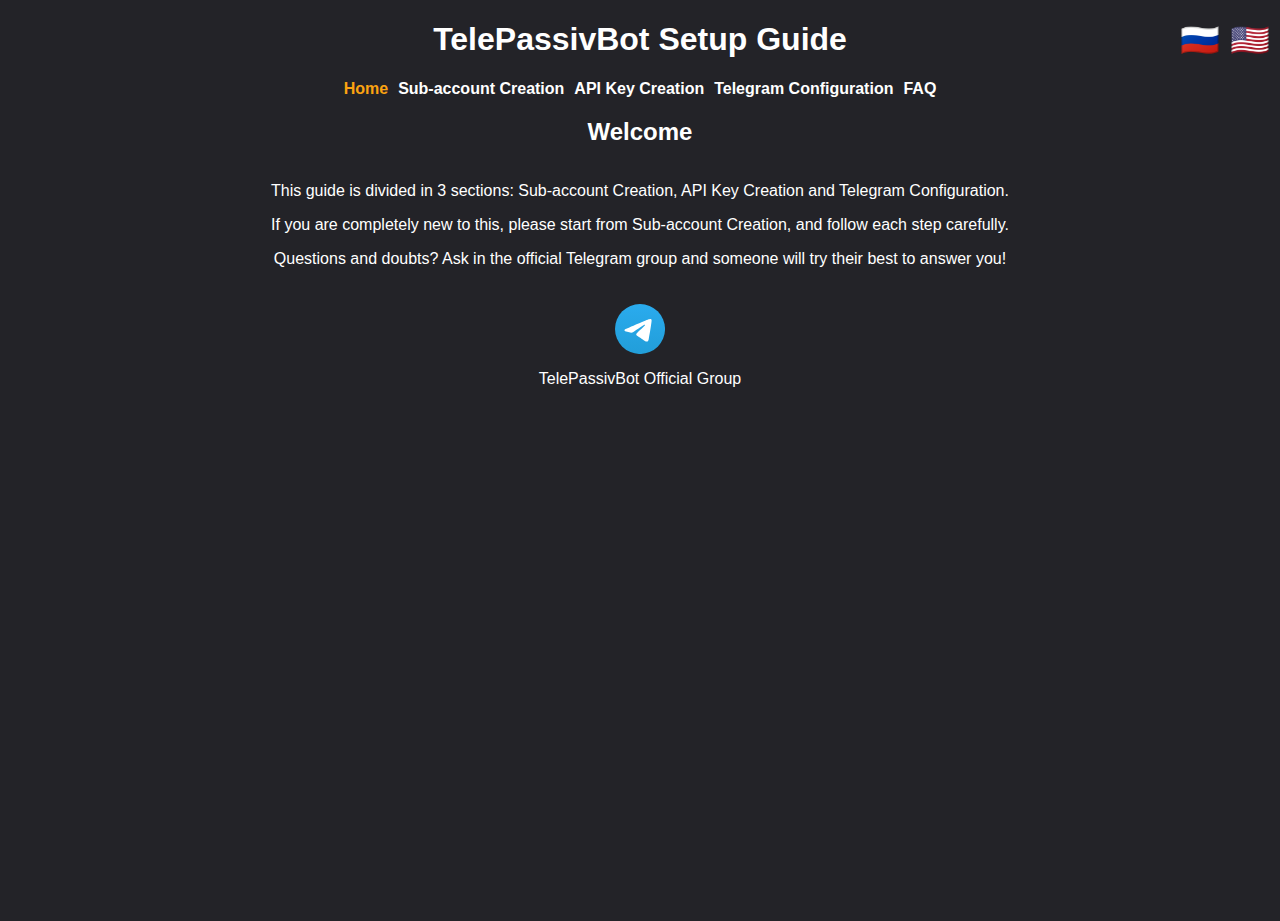
==== index.html @ 81a959b4 "Add faq section to the navbar" ====
<!DOCTYPE html>
<html lang="en">

<head>
    <meta charset="UTF-8">
    <meta name="viewport" content="width=device-width, initial-scale=1.0">
    <link rel="stylesheet" href="styles/styles.css">
    <script src="js/languageToggle.js" defer></script>
    <title>TelePassivBot Setup Guide</title>
</head>

<body>
    <header>
        <div>
            <h1 class="en-text">TelePassivBot Setup Guide</h1>
            <h1 class="ru-text">Руководство по настройке TelePassivBot</h1>
        </div>
        <nav class="navbar-links">
            <ul>
                <li>
                    <a href="index.html" class="navbar-links-selected en-text">Home</a>
                    <a href="index.html" class="navbar-links-selected ru-text">дом</a>
                </li>
                <li>
                    <a href="subaccount.html" class="en-text">Sub-account Creation</a>
                    <a href="subaccount.html" class="ru-text">Создание субсчета</a>
                </li>
                <li>
                    <a href="apicreation.html" class="en-text">API Key Creation</a>
                    <a href="apicreation.html" class="ru-text">Создание ключа API</a>
                </li>
                <li>
                    <a href="telegramconfig.html" class="en-text">Telegram Configuration</a>
                    <a href="telegramconfig.html" class="ru-text">Конфигурация Telegram</a>
                </li>
                <li>
                    <a href="faq.html" class="en-text">FAQ</a>
                    <a href="faq.html" class="ru-text">FAQ</a>
                </li>
            </ul>
            <div class="language-menu">
                <button class="language-btn">🇷🇺</button>
                <button class="language-btn">🇺🇸</button>
            </div>
        </nav>
    </header>
    <main>
        <h2 class="en-text">Welcome</h2>
        <h2 class="ru-text">Добро пожаловать</h2>
        <div id="welcome-text">
            <div>
                <p class="en-text">This guide is divided in 3 sections: Sub-account Creation, API Key Creation and
                    Telegram Configuration.</p>
                <p class="ru-text">Это руководство состоит из 3 разделов: Создание субаккаунта, создание ключа API и
                    настройка Telegram.</p>
                <p class="en-text">If you are completely new to this, please start from
                    Sub-account Creation, and follow each step carefully.</p>
                <p class="ru-text">Если вы совсем новичок, начните с создания субаккаунта и внимательно следуйте каждому
                    шагу.</p>
                <p class="en-text">Questions and doubts? Ask in the official Telegram
                    group and someone will try their best to answer you!</p>
                <p class="ru-text">Вопросы и сомнения? Спросите в официальной группе Telegram, и кто-нибудь постарается
                    ответить вам!</p>
            </div>
            <div>
                <a href="https://t.me/TelePassivBotChat" target="_blank">
                    <img src="public/icons/Telegram_2019_Logo.svg" alt="Telegram logo" id="telegram-logo">
                    <p class="en-text">TelePassivBot Official Group</p>
                    <p class="ru-text">Официальная группа TelePassivBot</p>
                </a>
            </div>
        </div>
    </main>
</body>

</html>
---- styles/styles.css ----
* {
    font-family: 'Helvetica';
    color: white;
}

body {
    height: 100vh;
    margin: 0;
    padding: 0;
    /* background: linear-gradient(to bottom, #232328 0%, #14213D); */
    background-color: #232328;
}

h1 {
    text-align: center;
}

h2 {
    text-align: center;
}

header {
    position: relative
}

main {
    padding: 0 2%;
}

.language-menu {
    position: absolute;
    top: 0;
    right: 0;
    margin-top: 0;
    margin-right: 10px;
    display: flex;
    gap: 10px;
}


.language-menu button {
    appearance: none;
    padding: 0;
    margin: 0;
    background-image: none;
    border-radius: 0;
    border: none;
    background-color: transparent;
    text-shadow: none;
    font-size: 2rem;
    cursor: pointer;
}

.navbar-links {
    display: flex;
    justify-content: center;
    width: 100%;
}

.navbar-links ul {
    margin: 0;
    padding: 0;
    list-style: none;
    display: flex;
    gap: 10px;
}

.navbar-links ul>li>a {
    text-decoration: none;
    font-weight: bold;
}

.navbar-links ul>li>a:hover {
    color: #FCA311;
    transition-duration: 0.4s;
}

.navbar-links-selected {
    color: #FCA311;
}

#welcome-text {
    display: flex;
    flex-direction: column;
    align-items: center;
    /* Centers all child elements */
    text-align: center;
}

#welcome-text div {
    margin-bottom: 20px;
}

#telegram-logo {
    width: 50px;
    /* Adjust size as needed */
    height: auto;
}

#welcome-text div:last-child {
    display: flex;
    flex-direction: column;
    align-items: center;
    /* Centers both the logo and text */
}

/* Optional: Style the link */
#welcome-text a {
    text-decoration: none;
    /* Remove underline */
    color: inherit;
    /* Keep text color consistent */
    display: flex;
    flex-direction: column;
    align-items: center;
    /* Center image and text */
}

#welcome-text a:hover p {
    color: #FCA311;
    transition-duration: 0.4s;
}

#bottom-nav-links {
    display: flex;
    gap: 2%;
    text-align: center;
    justify-content: center;
}

#copy-field {
    display: flex;
    align-items: center;
    margin: 30px;
    font-size: larger;
}

#copy-button {
    appearance: none;
    padding: 0;
    margin-left: 10px;
    background-image: none;
    border-radius: 0;
    border: none;
    background-color: transparent;
    text-shadow: none;
    cursor: pointer;
    font-size: medium;
}

#copy-button:hover {
    color: #FCA311;
}


/* Image setup */
img {
    max-width: 100%;
    height: auto;
    width: auto;
    /* Default width */
    display: block;
}

@media (min-width: 100%) {
    img {
        width: 100%;
    }
}

@media only screen and (max-width: 768px) {

    .language-menu {
        position: unset;
        justify-content: center;
        margin-top: 10px;
    }

    .navbar-links {
        flex-direction: column;
    }

    .navbar-links ul {
        flex-direction: row;
        flex-wrap: wrap;
    }

    #copy-field {
        flex-direction: column;
        gap: 10px;
    }
}
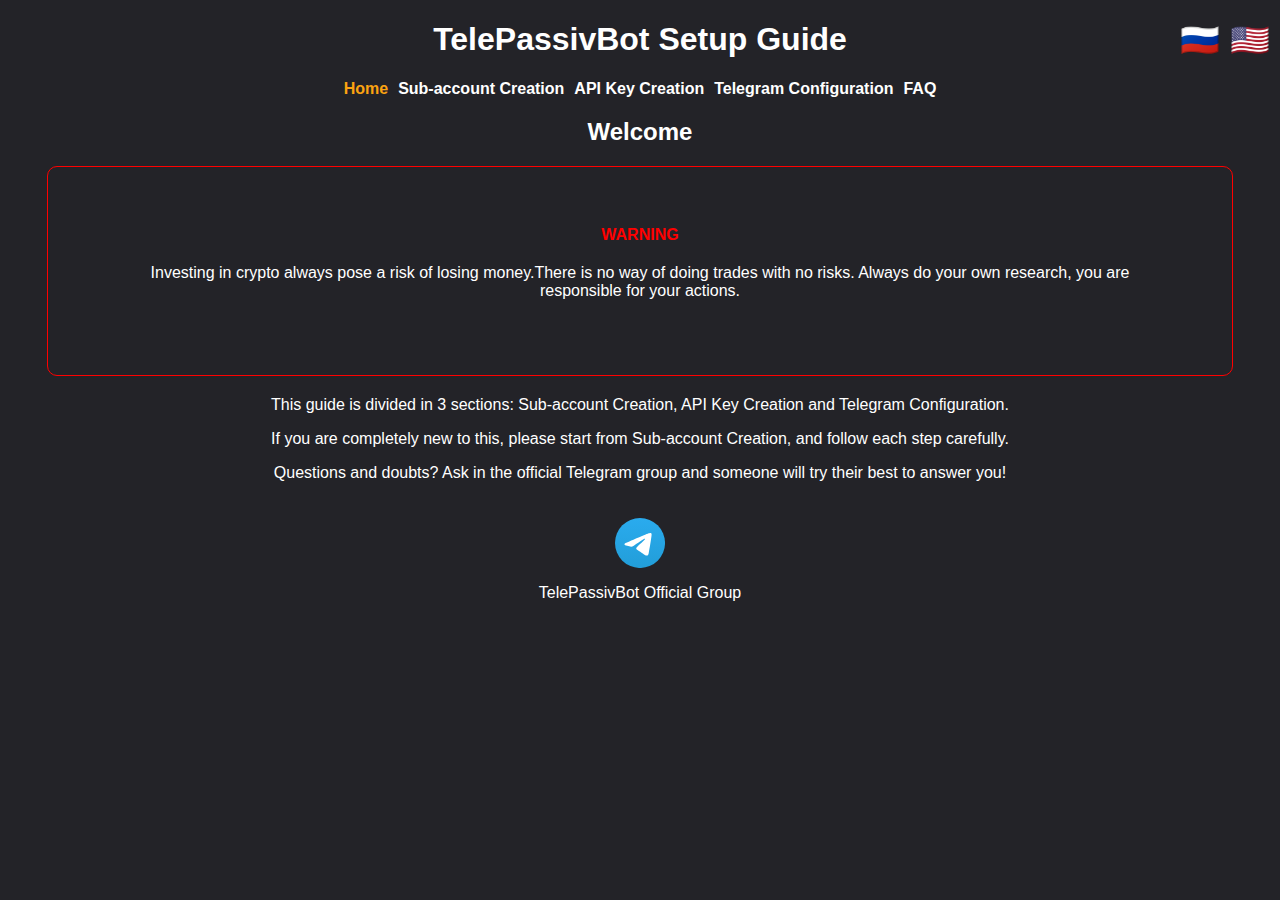
==== commit 505d718e: "Add warning box to home section" ====
--- a/index.html
+++ b/index.html
@@ -49,14 +49,31 @@
         <h2 class="ru-text">Добро пожаловать</h2>
         <div id="welcome-text">
             <div>
+                <div class="en-text" id="warning-block">
+                    <div style="color: red; font-weight: 800;">WARNING</div>
+                    <p>Investing in crypto always pose a risk of losing money.There is no way of doing trades with no
+                        risks. Always do your own research, you are responsible for your
+                        actions.</p>
+                </div>
+                <div class="ru-text" id="warning-block">
+                    <div style="color: red; font-weight: 800;">ВНИМАНИЕ</div>
+                    <p>Инвестиции в криптовалюты всегда сопряжены с риском потери денег. Не существует
+                        способа совершать сделки без риска. Всегда проводите собственное исследование, вы несете
+                        ответственность за свои действия.</p>
+                </div>
+
+
+
                 <p class="en-text">This guide is divided in 3 sections: Sub-account Creation, API Key Creation and
                     Telegram Configuration.</p>
                 <p class="ru-text">Это руководство состоит из 3 разделов: Создание субаккаунта, создание ключа API и
                     настройка Telegram.</p>
+
                 <p class="en-text">If you are completely new to this, please start from
                     Sub-account Creation, and follow each step carefully.</p>
                 <p class="ru-text">Если вы совсем новичок, начните с создания субаккаунта и внимательно следуйте каждому
                     шагу.</p>
+
                 <p class="en-text">Questions and doubts? Ask in the official Telegram
                     group and someone will try their best to answer you!</p>
                 <p class="ru-text">Вопросы и сомнения? Спросите в официальной группе Telegram, и кто-нибудь постарается
--- a/styles/styles.css
+++ b/styles/styles.css
@@ -4,19 +4,9 @@
 }
 
 body {
-    height: 100vh;
     margin: 0;
     padding: 0;
-    /* background: linear-gradient(to bottom, #232328 0%, #14213D); */
     background-color: #232328;
-}
-
-h1 {
-    text-align: center;
-}
-
-h2 {
-    text-align: center;
 }
 
 header {
@@ -25,6 +15,19 @@
 
 main {
     padding: 0 2%;
+}
+
+h1 {
+    text-align: center;
+}
+
+h2 {
+    text-align: center;
+}
+
+a:hover {
+    color: #FCA311;
+    transition-duration: 0.4s;
 }
 
 .language-menu {
@@ -36,7 +39,6 @@
     display: flex;
     gap: 10px;
 }
-
 
 .language-menu button {
     appearance: none;
@@ -70,13 +72,19 @@
     font-weight: bold;
 }
 
-.navbar-links ul>li>a:hover {
-    color: #FCA311;
-    transition-duration: 0.4s;
-}
-
 .navbar-links-selected {
     color: #FCA311;
+}
+
+.faq-card {
+    border: 1px solid #FCA311;
+    margin: 5%;
+    padding: 3%;
+    border-radius: 10px;
+}
+
+.faq-card blockquote {
+    margin: 10px;
 }
 
 #welcome-text {
@@ -89,6 +97,12 @@
 
 #welcome-text div {
     margin-bottom: 20px;
+}
+
+#warning-block {
+    border: 1px solid red;
+    border-radius: 10px;
+    padding: 5%;
 }
 
 #telegram-logo {
@@ -152,7 +166,6 @@
     color: #FCA311;
 }
 
-
 /* Image setup */
 img {
     max-width: 100%;
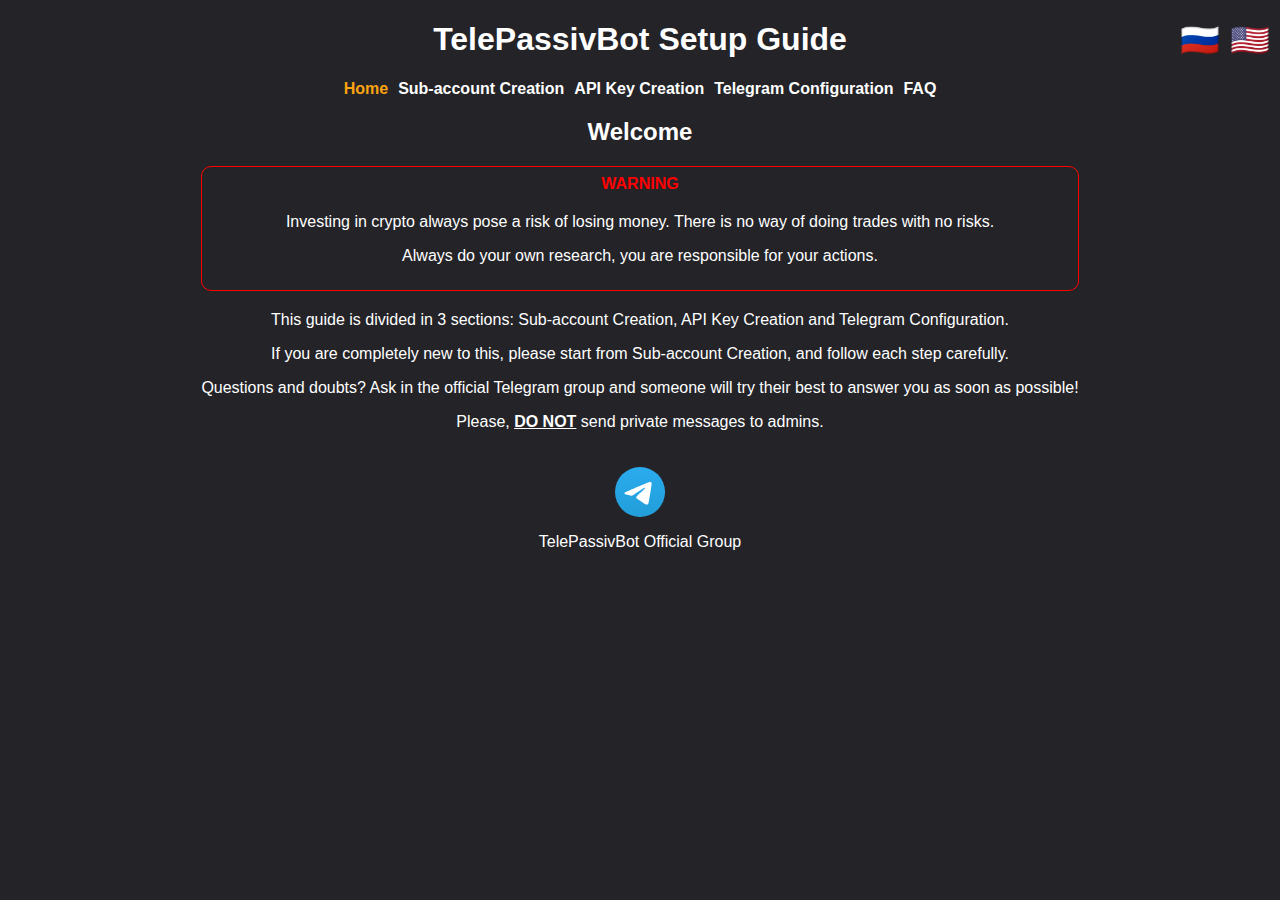
==== commit 4141677b: "Retouched Home page and CSS" ====
--- a/index.html
+++ b/index.html
@@ -51,15 +51,16 @@
             <div>
                 <div class="en-text" id="warning-block">
                     <div style="color: red; font-weight: 800;">WARNING</div>
-                    <p>Investing in crypto always pose a risk of losing money.There is no way of doing trades with no
-                        risks. Always do your own research, you are responsible for your
+                    <p>Investing in crypto always pose a risk of losing money. There is no way of doing trades with no
+                        risks.</p>
+                    <p> Always do your own research, you are responsible for your
                         actions.</p>
                 </div>
                 <div class="ru-text" id="warning-block">
                     <div style="color: red; font-weight: 800;">ВНИМАНИЕ</div>
-                    <p>Инвестиции в криптовалюты всегда сопряжены с риском потери денег. Не существует
-                        способа совершать сделки без риска. Всегда проводите собственное исследование, вы несете
-                        ответственность за свои действия.</p>
+                    <p>Инвестиции в криптовалюты всегда сопряжены с риском потерять деньги. Не существует способа
+                        совершать сделки без риска.</p>
+                    <p>Всегда проводите собственные исследования, вы сами отвечаете за свои действия.</p>
                 </div>
 
 
@@ -75,9 +76,12 @@
                     шагу.</p>
 
                 <p class="en-text">Questions and doubts? Ask in the official Telegram
-                    group and someone will try their best to answer you!</p>
+                    group and someone will try their best to answer you as soon as possible!</p>
                 <p class="ru-text">Вопросы и сомнения? Спросите в официальной группе Telegram, и кто-нибудь постарается
-                    ответить вам!</p>
+                    ответить вам как можно скорее!</p>
+
+                <p class="en-text">Please, <u><b>DO NOT</b></u> send private messages to admins.</p>
+                <p class="ru-text">Пожалуйста, <u><b>НЕ</b></u> отправляйте личные сообщения администраторам.</p>
             </div>
             <div>
                 <a href="https://t.me/TelePassivBotChat" target="_blank">
--- a/styles/styles.css
+++ b/styles/styles.css
@@ -102,7 +102,7 @@
 #warning-block {
     border: 1px solid red;
     border-radius: 10px;
-    padding: 5%;
+    padding: 1%;
 }
 
 #telegram-logo {
@@ -202,4 +202,10 @@
         flex-direction: column;
         gap: 10px;
     }
+
+    #warning-block {
+        border: 1px solid red;
+        border-radius: 10px;
+        padding: 5%;
+    }
 }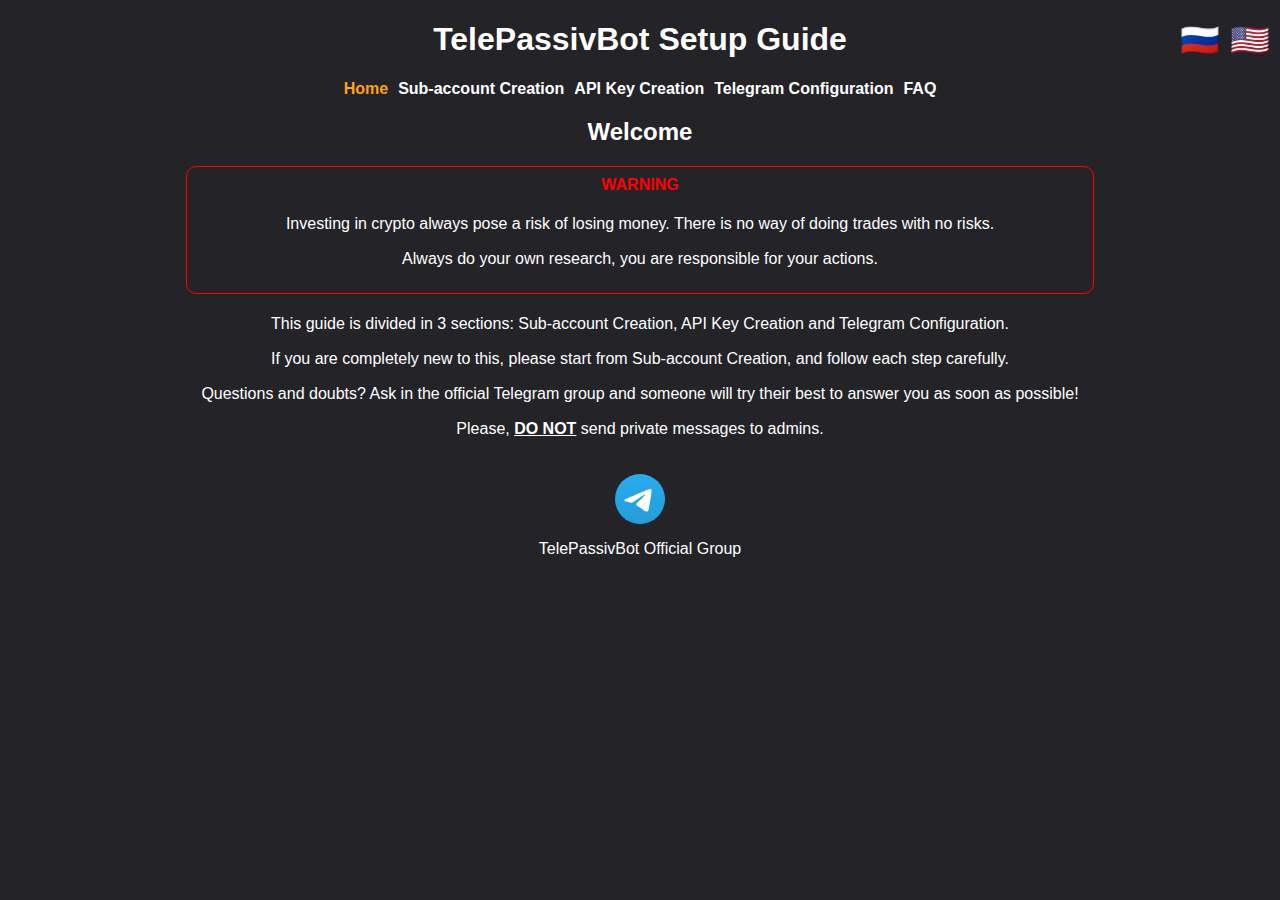
==== commit 0ea361a0: "Change some russian words" ====
--- a/index.html
+++ b/index.html
@@ -19,7 +19,7 @@
             <ul>
                 <li>
                     <a href="index.html" class="navbar-links-selected en-text">Home</a>
-                    <a href="index.html" class="navbar-links-selected ru-text">дом</a>
+                    <a href="index.html" class="navbar-links-selected ru-text">Главная</a>
                 </li>
                 <li>
                     <a href="subaccount.html" class="en-text">Sub-account Creation</a>
--- a/styles/styles.css
+++ b/styles/styles.css
@@ -25,9 +25,22 @@
     text-align: center;
 }
 
+p {
+    margin: 15px;
+    line-height: 15pt;
+}
+
 a:hover {
     color: #FCA311;
     transition-duration: 0.4s;
+}
+
+blockquote {
+    line-height: 18px;
+    padding: 10px 15px;
+    border-left: 4px solid #FCA311;
+    text-align: justify;
+    max-width: 50%;
 }
 
 .language-menu {
@@ -81,17 +94,13 @@
     margin: 5%;
     padding: 3%;
     border-radius: 10px;
-}
-
-.faq-card blockquote {
-    margin: 10px;
+    text-align: justify;
 }
 
 #welcome-text {
     display: flex;
     flex-direction: column;
     align-items: center;
-    /* Centers all child elements */
     text-align: center;
 }
 
@@ -107,7 +116,6 @@
 
 #telegram-logo {
     width: 50px;
-    /* Adjust size as needed */
     height: auto;
 }
 
@@ -115,19 +123,14 @@
     display: flex;
     flex-direction: column;
     align-items: center;
-    /* Centers both the logo and text */
-}
-
-/* Optional: Style the link */
+}
+
 #welcome-text a {
     text-decoration: none;
-    /* Remove underline */
     color: inherit;
-    /* Keep text color consistent */
     display: flex;
     flex-direction: column;
     align-items: center;
-    /* Center image and text */
 }
 
 #welcome-text a:hover p {
@@ -171,7 +174,6 @@
     max-width: 100%;
     height: auto;
     width: auto;
-    /* Default width */
     display: block;
 }
 
@@ -181,7 +183,17 @@
     }
 }
 
+/* Responsive design */
 @media only screen and (max-width: 768px) {
+    p {
+        line-height: 16pt;
+    }
+
+    blockquote {
+        line-height: 18px;
+        margin: 0 0 0 10px;
+        max-width: 80%;
+    }
 
     .language-menu {
         position: unset;
@@ -190,7 +202,11 @@
     }
 
     .navbar-links {
+        padding: 0 20px;
         flex-direction: column;
+        box-sizing: border-box;
+        max-width: 100%;
+        overflow-x: hidden;
     }
 
     .navbar-links ul {
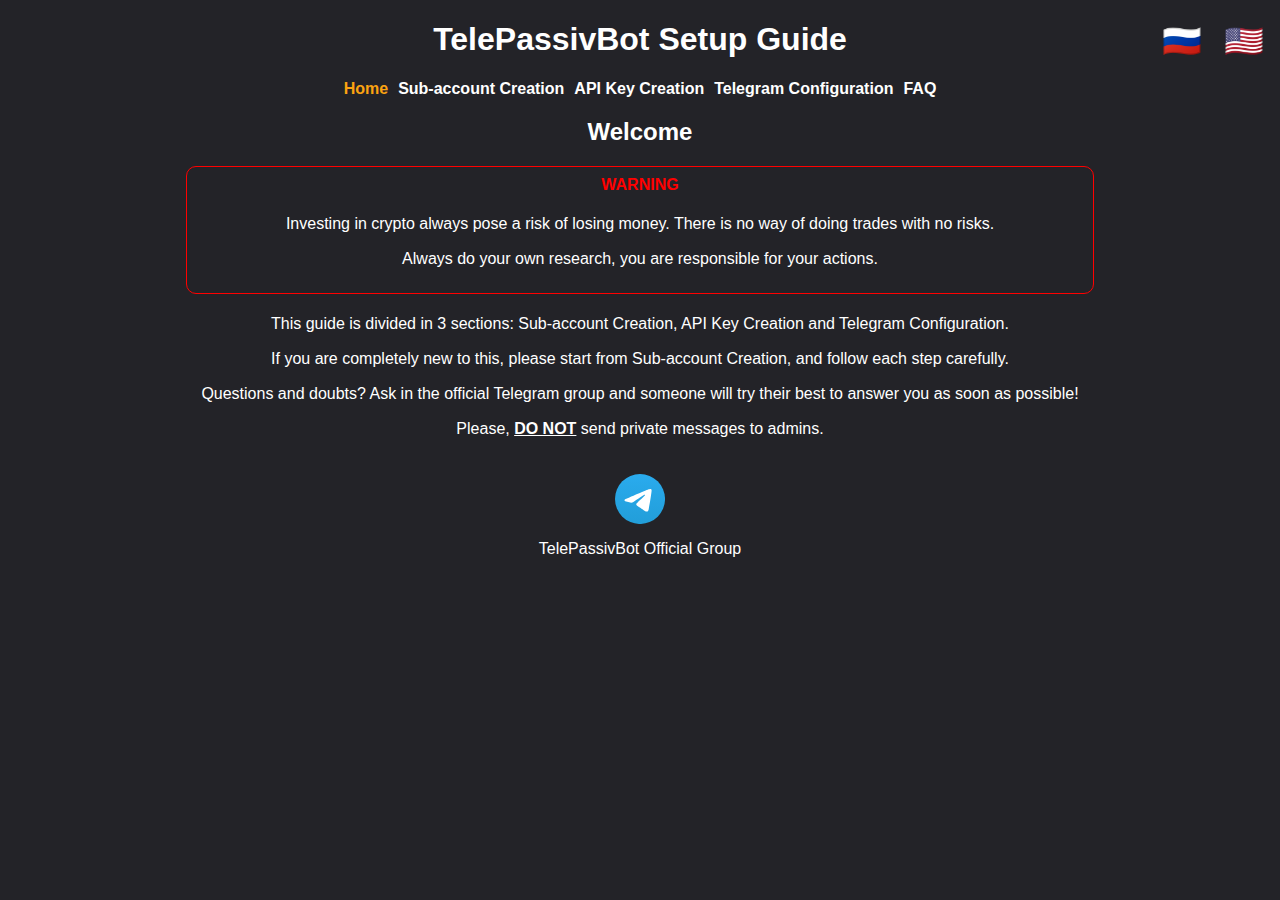
==== commit 52372d5e: "Refactor HTML structure for improved readability and consistency" ====
--- a/index.html
+++ b/index.html
@@ -1,97 +1,128 @@
 <!DOCTYPE html>
 <html lang="en">
-
-<head>
-    <meta charset="UTF-8">
-    <meta name="viewport" content="width=device-width, initial-scale=1.0">
-    <link rel="stylesheet" href="styles/styles.css">
+  <head>
+    <meta charset="UTF-8" />
+    <meta name="viewport" content="width=device-width, initial-scale=1.0" />
+    <link rel="stylesheet" href="styles/styles.css" />
     <script src="js/languageToggle.js" defer></script>
     <title>TelePassivBot Setup Guide</title>
-</head>
+  </head>
 
-<body>
+  <body>
     <header>
-        <div>
-            <h1 class="en-text">TelePassivBot Setup Guide</h1>
-            <h1 class="ru-text">Руководство по настройке TelePassivBot</h1>
+      <div>
+        <h1 class="en-text">TelePassivBot Setup Guide</h1>
+        <h1 class="ru-text">Руководство по настройке TelePassivBot</h1>
+      </div>
+      <nav class="navbar-links">
+        <ul>
+          <li>
+            <a href="index.html" class="navbar-links-selected en-text">Home</a>
+            <a href="index.html" class="navbar-links-selected ru-text"
+              >Главная</a
+            >
+          </li>
+          <li>
+            <a href="subaccount.html" class="en-text">Sub-account Creation</a>
+            <a href="subaccount.html" class="ru-text">Создание субсчета</a>
+          </li>
+          <li>
+            <a href="apicreation.html" class="en-text">API Key Creation</a>
+            <a href="apicreation.html" class="ru-text">Создание ключа API</a>
+          </li>
+          <li>
+            <a href="telegramconfig.html" class="en-text"
+              >Telegram Configuration</a
+            >
+            <a href="telegramconfig.html" class="ru-text"
+              >Конфигурация Telegram</a
+            >
+          </li>
+          <li>
+            <a href="faq.html" class="en-text">FAQ</a>
+            <a href="faq.html" class="ru-text">FAQ</a>
+          </li>
+        </ul>
+        <div class="language-menu">
+          <button class="language-btn">🇷🇺</button>
+          <button class="language-btn">🇺🇸</button>
         </div>
-        <nav class="navbar-links">
-            <ul>
-                <li>
-                    <a href="index.html" class="navbar-links-selected en-text">Home</a>
-                    <a href="index.html" class="navbar-links-selected ru-text">Главная</a>
-                </li>
-                <li>
-                    <a href="subaccount.html" class="en-text">Sub-account Creation</a>
-                    <a href="subaccount.html" class="ru-text">Создание субсчета</a>
-                </li>
-                <li>
-                    <a href="apicreation.html" class="en-text">API Key Creation</a>
-                    <a href="apicreation.html" class="ru-text">Создание ключа API</a>
-                </li>
-                <li>
-                    <a href="telegramconfig.html" class="en-text">Telegram Configuration</a>
-                    <a href="telegramconfig.html" class="ru-text">Конфигурация Telegram</a>
-                </li>
-                <li>
-                    <a href="faq.html" class="en-text">FAQ</a>
-                    <a href="faq.html" class="ru-text">FAQ</a>
-                </li>
-            </ul>
-            <div class="language-menu">
-                <button class="language-btn">🇷🇺</button>
-                <button class="language-btn">🇺🇸</button>
-            </div>
-        </nav>
+      </nav>
     </header>
     <main>
-        <h2 class="en-text">Welcome</h2>
-        <h2 class="ru-text">Добро пожаловать</h2>
-        <div id="welcome-text">
-            <div>
-                <div class="en-text" id="warning-block">
-                    <div style="color: red; font-weight: 800;">WARNING</div>
-                    <p>Investing in crypto always pose a risk of losing money. There is no way of doing trades with no
-                        risks.</p>
-                    <p> Always do your own research, you are responsible for your
-                        actions.</p>
-                </div>
-                <div class="ru-text" id="warning-block">
-                    <div style="color: red; font-weight: 800;">ВНИМАНИЕ</div>
-                    <p>Инвестиции в криптовалюты всегда сопряжены с риском потерять деньги. Не существует способа
-                        совершать сделки без риска.</p>
-                    <p>Всегда проводите собственные исследования, вы сами отвечаете за свои действия.</p>
-                </div>
+      <h2 class="en-text">Welcome</h2>
+      <h2 class="ru-text">Добро пожаловать</h2>
+      <div id="welcome-text">
+        <div>
+          <div class="en-text" id="warning-block">
+            <div style="color: red; font-weight: 800">WARNING</div>
+            <p>
+              Investing in crypto always pose a risk of losing money. There is
+              no way of doing trades with no risks.
+            </p>
+            <p>
+              Always do your own research, you are responsible for your actions.
+            </p>
+          </div>
+          <div class="ru-text" id="warning-block">
+            <div style="color: red; font-weight: 800">ВНИМАНИЕ</div>
+            <p>
+              Инвестиции в криптовалюты всегда сопряжены с риском потерять
+              деньги. Не существует способа совершать сделки без риска.
+            </p>
+            <p>
+              Всегда проводите собственные исследования, вы сами отвечаете за
+              свои действия.
+            </p>
+          </div>
 
+          <p class="en-text">
+            This guide is divided in 3 sections: Sub-account Creation, API Key
+            Creation and Telegram Configuration.
+          </p>
+          <p class="ru-text">
+            Это руководство состоит из 3 разделов: Создание субаккаунта,
+            создание ключа API и настройка Telegram.
+          </p>
 
+          <p class="en-text">
+            If you are completely new to this, please start from Sub-account
+            Creation, and follow each step carefully.
+          </p>
+          <p class="ru-text">
+            Если вы совсем новичок, начните с создания субаккаунта и внимательно
+            следуйте каждому шагу.
+          </p>
 
-                <p class="en-text">This guide is divided in 3 sections: Sub-account Creation, API Key Creation and
-                    Telegram Configuration.</p>
-                <p class="ru-text">Это руководство состоит из 3 разделов: Создание субаккаунта, создание ключа API и
-                    настройка Telegram.</p>
+          <p class="en-text">
+            Questions and doubts? Ask in the official Telegram group and someone
+            will try their best to answer you as soon as possible!
+          </p>
+          <p class="ru-text">
+            Вопросы и сомнения? Спросите в официальной группе Telegram, и
+            кто-нибудь постарается ответить вам как можно скорее!
+          </p>
 
-                <p class="en-text">If you are completely new to this, please start from
-                    Sub-account Creation, and follow each step carefully.</p>
-                <p class="ru-text">Если вы совсем новичок, начните с создания субаккаунта и внимательно следуйте каждому
-                    шагу.</p>
-
-                <p class="en-text">Questions and doubts? Ask in the official Telegram
-                    group and someone will try their best to answer you as soon as possible!</p>
-                <p class="ru-text">Вопросы и сомнения? Спросите в официальной группе Telegram, и кто-нибудь постарается
-                    ответить вам как можно скорее!</p>
-
-                <p class="en-text">Please, <u><b>DO NOT</b></u> send private messages to admins.</p>
-                <p class="ru-text">Пожалуйста, <u><b>НЕ</b></u> отправляйте личные сообщения администраторам.</p>
-            </div>
-            <div>
-                <a href="https://t.me/TelePassivBotChat" target="_blank">
-                    <img src="public/icons/Telegram_2019_Logo.svg" alt="Telegram logo" id="telegram-logo">
-                    <p class="en-text">TelePassivBot Official Group</p>
-                    <p class="ru-text">Официальная группа TelePassivBot</p>
-                </a>
-            </div>
+          <p class="en-text">
+            Please, <u><b>DO NOT</b></u> send private messages to admins.
+          </p>
+          <p class="ru-text">
+            Пожалуйста, <u><b>НЕ</b></u> отправляйте личные сообщения
+            администраторам.
+          </p>
         </div>
+        <div>
+          <a href="https://t.me/TelePassivBotChat" target="_blank">
+            <img
+              src="public/icons/Telegram_2019_Logo.svg"
+              alt="Telegram logo"
+              id="telegram-logo"
+            />
+            <p class="en-text">TelePassivBot Official Group</p>
+            <p class="ru-text">Официальная группа TelePassivBot</p>
+          </a>
+        </div>
+      </div>
     </main>
-</body>
-
-</html>+  </body>
+</html>
--- a/styles/styles.css
+++ b/styles/styles.css
@@ -10,18 +10,14 @@
 }
 
 header {
-    position: relative
+    position: relative;
 }
 
 main {
     padding: 0 2%;
 }
 
-h1 {
-    text-align: center;
-}
-
-h2 {
+h1, h2 {
     text-align: center;
 }
 
@@ -47,7 +43,6 @@
     position: absolute;
     top: 0;
     right: 0;
-    margin-top: 0;
     margin-right: 10px;
     display: flex;
     gap: 10px;
@@ -55,13 +50,8 @@
 
 .language-menu button {
     appearance: none;
-    padding: 0;
-    margin: 0;
-    background-image: none;
-    border-radius: 0;
+    background: none;
     border: none;
-    background-color: transparent;
-    text-shadow: none;
     font-size: 2rem;
     cursor: pointer;
 }
@@ -80,7 +70,7 @@
     gap: 10px;
 }
 
-.navbar-links ul>li>a {
+.navbar-links ul > li > a {
     text-decoration: none;
     font-weight: bold;
 }
@@ -119,12 +109,6 @@
     height: auto;
 }
 
-#welcome-text div:last-child {
-    display: flex;
-    flex-direction: column;
-    align-items: center;
-}
-
 #welcome-text a {
     text-decoration: none;
     color: inherit;
@@ -154,13 +138,9 @@
 
 #copy-button {
     appearance: none;
-    padding: 0;
+    background: none;
+    border: none;
     margin-left: 10px;
-    background-image: none;
-    border-radius: 0;
-    border: none;
-    background-color: transparent;
-    text-shadow: none;
     cursor: pointer;
     font-size: medium;
 }
@@ -169,28 +149,18 @@
     color: #FCA311;
 }
 
-/* Image setup */
 img {
     max-width: 100%;
     height: auto;
-    width: auto;
     display: block;
 }
 
-@media (min-width: 100%) {
-    img {
-        width: 100%;
-    }
-}
-
-/* Responsive design */
 @media only screen and (max-width: 768px) {
     p {
         line-height: 16pt;
     }
 
     blockquote {
-        line-height: 18px;
         margin: 0 0 0 10px;
         max-width: 80%;
     }
@@ -204,7 +174,6 @@
     .navbar-links {
         padding: 0 20px;
         flex-direction: column;
-        box-sizing: border-box;
         max-width: 100%;
         overflow-x: hidden;
     }
@@ -220,8 +189,6 @@
     }
 
     #warning-block {
-        border: 1px solid red;
-        border-radius: 10px;
         padding: 5%;
     }
 }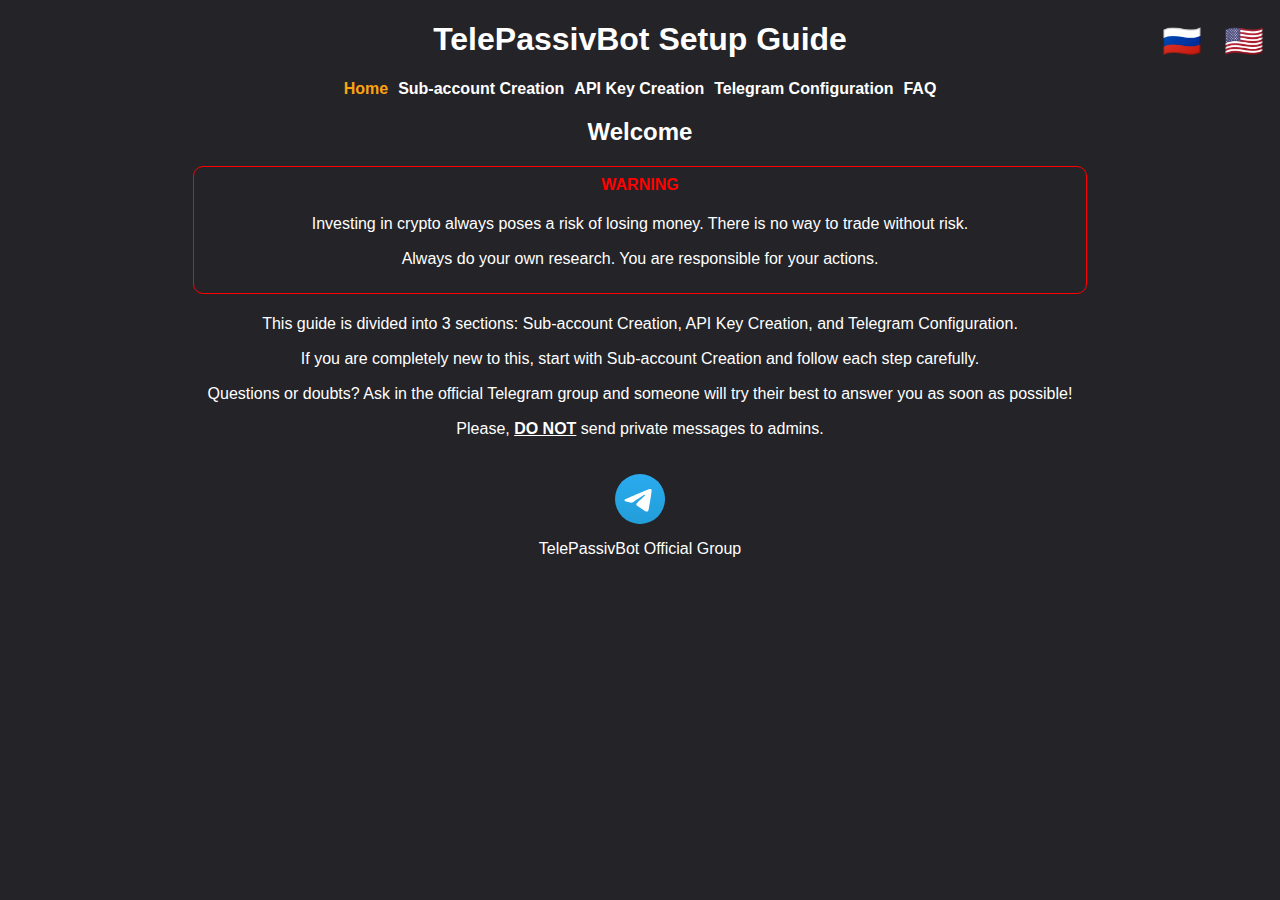
==== commit 081ba17d: "Revise text and correct typos" ====
--- a/index.html
+++ b/index.html
@@ -57,11 +57,11 @@
           <div class="en-text" id="warning-block">
             <div style="color: red; font-weight: 800">WARNING</div>
             <p>
-              Investing in crypto always pose a risk of losing money. There is
-              no way of doing trades with no risks.
+              Investing in crypto always poses a risk of losing money. There is
+              no way to trade without risk.
             </p>
             <p>
-              Always do your own research, you are responsible for your actions.
+              Always do your own research. You are responsible for your actions.
             </p>
           </div>
           <div class="ru-text" id="warning-block">
@@ -77,8 +77,8 @@
           </div>
 
           <p class="en-text">
-            This guide is divided in 3 sections: Sub-account Creation, API Key
-            Creation and Telegram Configuration.
+            This guide is divided into 3 sections: Sub-account Creation, API Key
+            Creation, and Telegram Configuration.
           </p>
           <p class="ru-text">
             Это руководство состоит из 3 разделов: Создание субаккаунта,
@@ -86,8 +86,8 @@
           </p>
 
           <p class="en-text">
-            If you are completely new to this, please start from Sub-account
-            Creation, and follow each step carefully.
+            If you are completely new to this, start with Sub-account Creation
+            and follow each step carefully.
           </p>
           <p class="ru-text">
             Если вы совсем новичок, начните с создания субаккаунта и внимательно
@@ -95,11 +95,11 @@
           </p>
 
           <p class="en-text">
-            Questions and doubts? Ask in the official Telegram group and someone
+            Questions or doubts? Ask in the official Telegram group and someone
             will try their best to answer you as soon as possible!
           </p>
           <p class="ru-text">
-            Вопросы и сомнения? Спросите в официальной группе Telegram, и
+            Вопросы или сомнения? Спросите в официальной группе Telegram, и
             кто-нибудь постарается ответить вам как можно скорее!
           </p>
 
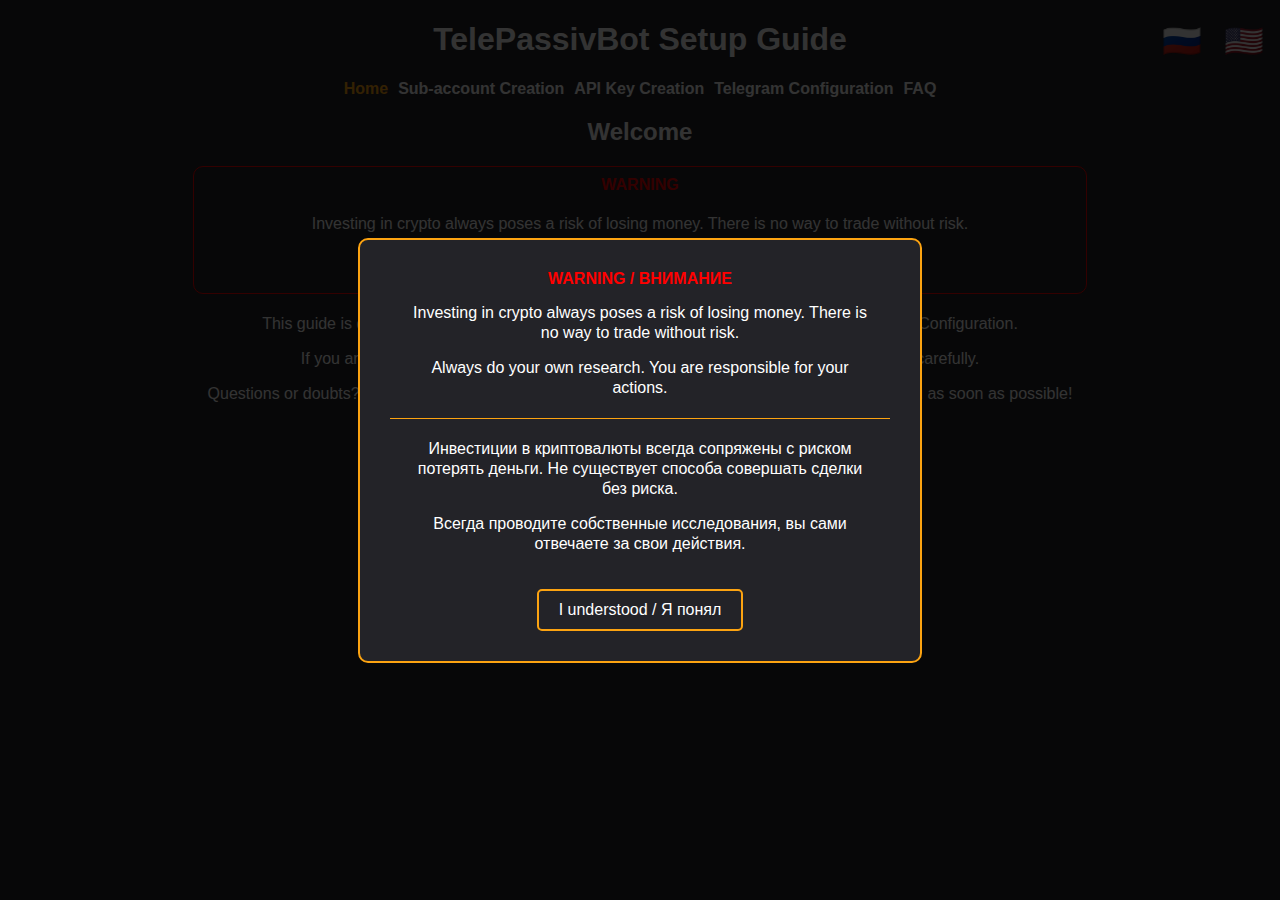
==== commit 3821f89c: "Add warning modal for crypto investment risks in multiple languages" ====
--- a/index.html
+++ b/index.html
@@ -5,10 +5,36 @@
     <meta name="viewport" content="width=device-width, initial-scale=1.0" />
     <link rel="stylesheet" href="styles/styles.css" />
     <script src="js/languageToggle.js" defer></script>
+    <script src="js/modal.js" defer></script>
     <title>TelePassivBot Setup Guide</title>
   </head>
 
   <body>
+    <!-- Warning Modal -->
+    <div id="warning-modal" class="modal">
+      <div class="modal-content">
+        <div style="color: red; font-weight: 800">WARNING / ВНИМАНИЕ</div>
+        <p>
+          Investing in crypto always poses a risk of losing money. There is no
+          way to trade without risk.
+        </p>
+        <p>
+          Always do your own research. You are responsible for your actions.
+        </p>
+        <hr class="modal-divider" />
+        <p>
+          Инвестиции в криптовалюты всегда сопряжены с риском потерять деньги.
+          Не существует способа совершать сделки без риска.
+        </p>
+        <p>
+          Всегда проводите собственные исследования, вы сами отвечаете за свои
+          действия.
+        </p>
+        <button id="accept-warning">I understood / Я понял</button>
+      </div>
+    </div>
+
+    <div id="top"></div>
     <header>
       <div>
         <h1 class="en-text">TelePassivBot Setup Guide</h1>
--- a/styles/styles.css
+++ b/styles/styles.css
@@ -1,194 +1,242 @@
 * {
-    font-family: 'Helvetica';
-    color: white;
+  font-family: "Helvetica";
+  color: white;
 }
 
 body {
-    margin: 0;
-    padding: 0;
-    background-color: #232328;
+  margin: 0;
+  padding: 0;
+  background-color: #232328;
 }
 
 header {
-    position: relative;
+  position: relative;
 }
 
 main {
-    padding: 0 2%;
-}
-
-h1, h2 {
-    text-align: center;
+  padding: 0 2%;
+}
+
+h1,
+h2 {
+  text-align: center;
 }
 
 p {
-    margin: 15px;
-    line-height: 15pt;
+  margin: 15px;
+  line-height: 15pt;
 }
 
 a:hover {
-    color: #FCA311;
-    transition-duration: 0.4s;
+  color: #fca311;
+  transition-duration: 0.4s;
 }
 
 blockquote {
-    line-height: 18px;
-    padding: 10px 15px;
-    border-left: 4px solid #FCA311;
-    text-align: justify;
-    max-width: 50%;
+  line-height: 18px;
+  padding: 10px 15px;
+  border-left: 4px solid #fca311;
+  text-align: justify;
+  max-width: 50%;
 }
 
 .language-menu {
-    position: absolute;
-    top: 0;
-    right: 0;
-    margin-right: 10px;
-    display: flex;
+  position: absolute;
+  top: 0;
+  right: 0;
+  margin-right: 10px;
+  display: flex;
+  gap: 10px;
+}
+
+.language-menu button {
+  appearance: none;
+  background: none;
+  border: none;
+  font-size: 2rem;
+  cursor: pointer;
+}
+
+.navbar-links {
+  display: flex;
+  justify-content: center;
+  width: 100%;
+}
+
+.navbar-links ul {
+  margin: 0;
+  padding: 0;
+  list-style: none;
+  display: flex;
+  gap: 10px;
+}
+
+.navbar-links ul > li > a {
+  text-decoration: none;
+  font-weight: bold;
+}
+
+.navbar-links-selected {
+  color: #fca311;
+}
+
+.faq-card {
+  border: 1px solid #fca311;
+  margin: 5%;
+  padding: 3%;
+  border-radius: 10px;
+  text-align: justify;
+}
+
+#welcome-text {
+  display: flex;
+  flex-direction: column;
+  align-items: center;
+  text-align: center;
+}
+
+#welcome-text div {
+  margin-bottom: 20px;
+}
+
+#warning-block {
+  border: 1px solid red;
+  border-radius: 10px;
+  padding: 1%;
+}
+
+#telegram-logo {
+  width: 50px;
+  height: auto;
+}
+
+#welcome-text a {
+  text-decoration: none;
+  color: inherit;
+  display: flex;
+  flex-direction: column;
+  align-items: center;
+}
+
+#welcome-text a:hover p {
+  color: #fca311;
+  transition-duration: 0.4s;
+}
+
+#bottom-nav-links {
+  display: flex;
+  gap: 2%;
+  text-align: center;
+  justify-content: center;
+}
+
+#copy-field {
+  display: flex;
+  align-items: center;
+  margin: 30px;
+  font-size: larger;
+}
+
+#copy-button {
+  appearance: none;
+  background: none;
+  border: none;
+  margin-left: 10px;
+  cursor: pointer;
+  font-size: medium;
+}
+
+#copy-button:hover {
+  color: #fca311;
+}
+
+img {
+  max-width: 100%;
+  height: auto;
+  display: block;
+}
+
+/* Modal styles */
+.modal {
+  display: none;
+  position: fixed;
+  z-index: 9999;
+  left: 0;
+  top: 0;
+  width: 100%;
+  height: 100%;
+  background-color: rgba(0, 0, 0, 0.8);
+  justify-content: center;
+  align-items: center;
+}
+
+.modal-content {
+  background-color: #232328;
+  padding: 30px;
+  border: 2px solid #fca311;
+  border-radius: 10px;
+  max-width: 500px;
+  width: 80%;
+  text-align: center;
+}
+
+.modal-divider {
+  border: none;
+  border-top: 1px solid #fca311;
+  margin: 20px 0;
+}
+
+#accept-warning {
+  background-color: #232328;
+  border: 2px solid #fca311;
+  color: white;
+  padding: 10px 20px;
+  margin-top: 20px;
+  font-size: 16px;
+  border-radius: 5px;
+  cursor: pointer;
+  transition: background-color 0.3s;
+}
+
+#accept-warning:hover {
+  background-color: #fca311;
+  color: #232328;
+}
+
+@media only screen and (max-width: 768px) {
+  p {
+    line-height: 16pt;
+  }
+
+  blockquote {
+    margin: 0 0 0 10px;
+    max-width: 80%;
+  }
+
+  .language-menu {
+    position: unset;
+    justify-content: center;
+    margin-top: 10px;
+  }
+
+  .navbar-links {
+    padding: 0 20px;
+    flex-direction: column;
+    max-width: 100%;
+    overflow-x: hidden;
+  }
+
+  .navbar-links ul {
+    flex-direction: row;
+    flex-wrap: wrap;
+  }
+
+  #copy-field {
+    flex-direction: column;
     gap: 10px;
-}
-
-.language-menu button {
-    appearance: none;
-    background: none;
-    border: none;
-    font-size: 2rem;
-    cursor: pointer;
-}
-
-.navbar-links {
-    display: flex;
-    justify-content: center;
-    width: 100%;
-}
-
-.navbar-links ul {
-    margin: 0;
-    padding: 0;
-    list-style: none;
-    display: flex;
-    gap: 10px;
-}
-
-.navbar-links ul > li > a {
-    text-decoration: none;
-    font-weight: bold;
-}
-
-.navbar-links-selected {
-    color: #FCA311;
-}
-
-.faq-card {
-    border: 1px solid #FCA311;
-    margin: 5%;
-    padding: 3%;
-    border-radius: 10px;
-    text-align: justify;
-}
-
-#welcome-text {
-    display: flex;
-    flex-direction: column;
-    align-items: center;
-    text-align: center;
-}
-
-#welcome-text div {
-    margin-bottom: 20px;
-}
-
-#warning-block {
-    border: 1px solid red;
-    border-radius: 10px;
-    padding: 1%;
-}
-
-#telegram-logo {
-    width: 50px;
-    height: auto;
-}
-
-#welcome-text a {
-    text-decoration: none;
-    color: inherit;
-    display: flex;
-    flex-direction: column;
-    align-items: center;
-}
-
-#welcome-text a:hover p {
-    color: #FCA311;
-    transition-duration: 0.4s;
-}
-
-#bottom-nav-links {
-    display: flex;
-    gap: 2%;
-    text-align: center;
-    justify-content: center;
-}
-
-#copy-field {
-    display: flex;
-    align-items: center;
-    margin: 30px;
-    font-size: larger;
-}
-
-#copy-button {
-    appearance: none;
-    background: none;
-    border: none;
-    margin-left: 10px;
-    cursor: pointer;
-    font-size: medium;
-}
-
-#copy-button:hover {
-    color: #FCA311;
-}
-
-img {
-    max-width: 100%;
-    height: auto;
-    display: block;
-}
-
-@media only screen and (max-width: 768px) {
-    p {
-        line-height: 16pt;
-    }
-
-    blockquote {
-        margin: 0 0 0 10px;
-        max-width: 80%;
-    }
-
-    .language-menu {
-        position: unset;
-        justify-content: center;
-        margin-top: 10px;
-    }
-
-    .navbar-links {
-        padding: 0 20px;
-        flex-direction: column;
-        max-width: 100%;
-        overflow-x: hidden;
-    }
-
-    .navbar-links ul {
-        flex-direction: row;
-        flex-wrap: wrap;
-    }
-
-    #copy-field {
-        flex-direction: column;
-        gap: 10px;
-    }
-
-    #warning-block {
-        padding: 5%;
-    }
-}+  }
+
+  #warning-block {
+    padding: 5%;
+  }
+}
